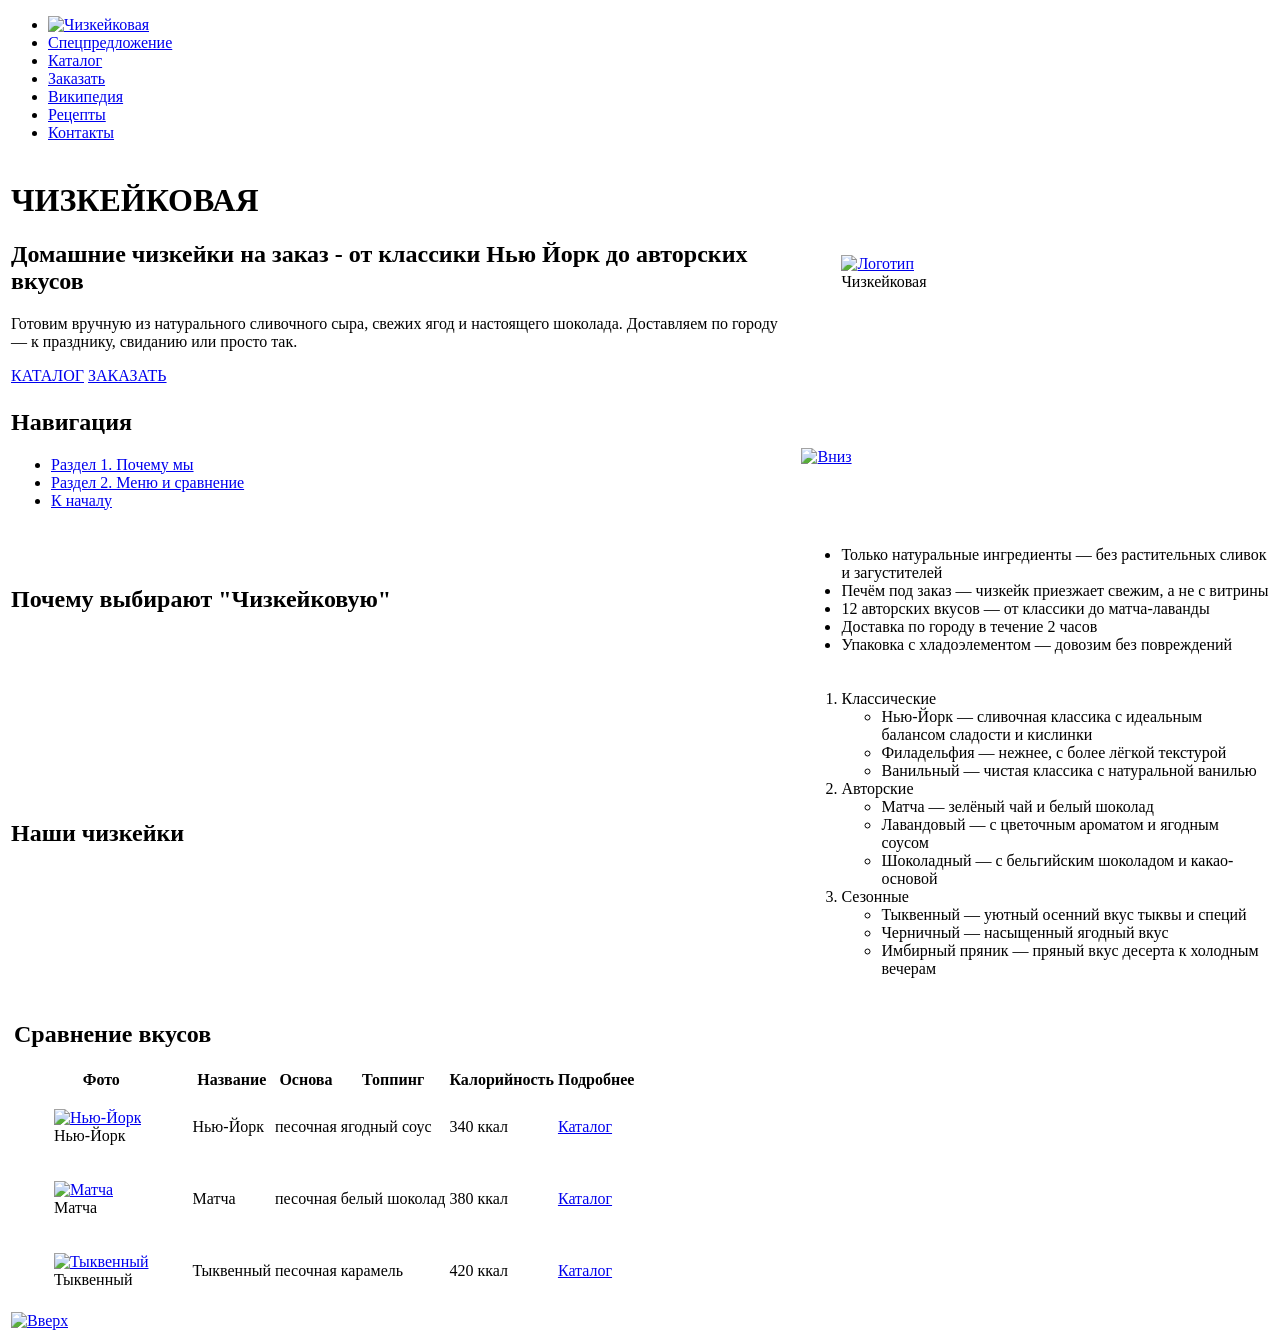
==== index.html @ 79d1d7dd "Add files via upload" ====
<!DOCTYPE html>
<html lang="ru">
<head>
    <meta charset="UTF-8">
    <meta name="viewport" content="width=device-width, initial-scale=1.0">
    <title>Чизкейковая</title>
    <link rel="stylesheet" href="./css/style.css" type="text/css">

</head>
<body>
    <nav>
        <ul class="menu">
            <li><a href="index.html" class="active">
                <img src="./img/logo_no_bg.png" alt="Чизкейковая" width="100">
            </a></li>
            <li><a href="order.html#promo">Спецпредложение</a></li>
            <li><a href="catalogue.html">Каталог</a></li>
            <li><a href="order.html">Заказать</a></li>
            <li><a href="https://ru.wikipedia.org/wiki/Чизкейк?ysclid=muirk3n9ou304835204" target="_blank">Википедия</a></li>
            <li><a href="recipes.html">Рецепты</a></li>
            <li><a href="contacts.html">Контакты</a></li>
        </ul>
    </nav>

    <table class="main_table"> 
        <!--main-->
        <tr> 
            <td class="title">
                <h1>ЧИЗКЕЙКОВАЯ</h1>
                <h2> Домашние чизкейки на заказ - от классики Нью Йорк до авторских вкусов</h2>
                <p> Готовим вручную из натурального сливочного сыра, свежих ягод и настоящего шоколада. Доставляем по городу — к празднику, свиданию или просто так.</p>
                <a href="catalogue.html#classic">КАТАЛОГ</a>
                <a href="order.html#order_form">ЗАКАЗАТЬ</a>
            </td>
            <td>
                <figure>
                    <a href="./img/logo_no_bg.png" target="_blank"><img src="./img/logo_no_bg.png" alt="Логотип" class="photo_600_400"></a>
                    <figcaption>Чизкейковая</figcaption>
                </figure>
            </td>
        </tr>

        <!--navigation-->
        
        <tr>
            <td>
            <nav>
                <h2>Навигация</h2>
                <ul>
                    <li><a href="#choice">Раздел 1. Почему мы</a></li>
                    <li><a href="#our_menu">Раздел 2. Меню и сравнение</a></li>
                    <li><a href="#down">К началу</a></li>
                </ul>
            </nav>
            </td>
            <td class="up_down">
                <a id="up"></a>
                <a href="index.html#down"><img src="./img/down.png" width="20" alt="Вниз"></a>
            </td>
        </tr>

        <!--choice-->
        
        <tr>
            <td> 
                <h2 id="choice">Почему выбирают "Чизкейковую"</h2>
            </td>
            <td> 
                <ul>
                    <li>Только натуральные ингредиенты — без растительных сливок и загустителей</li>
                    <li>Печём под заказ — чизкейк приезжает свежим, а не с витрины</li>
                    <li>12 авторских вкусов — от классики до матча-лаванды</li>
                    <li>Доставка по городу в течение 2 часов</li>
                    <li>Упаковка с хладоэлементом — довозим без повреждений</li>
                </ul>
            </td>
        </tr>

        <!--our_menu-->

        <tr>
            <td> 
                <h2 id="our_menu">Наши чизкейки</h2>
            </td>
            <td>
                <ol>
                    <li>Классические
                        <ul>
                            <li>Нью-Йорк — сливочная классика с идеальным балансом сладости и кислинки</li>
                            <li>Филадельфия — нежнее, с более лёгкой текстурой</li>
                            <li>Ванильный — чистая классика с натуральной ванилью</li>
                        </ul>
                    </li>
                    <li>Авторские
                        <ul>
                            <li>Матча — зелёный чай и белый шоколад</li>
                            <li>Лавандовый — с цветочным ароматом и ягодным соусом</li>
                            <li>Шоколадный — с бельгийским шоколадом и какао-основой</li>
                        </ul>
                    </li>
                    <li>Сезонные
                        <ul>
                            <li>Тыквенный — уютный осенний вкус тыквы и специй</li>
                            <li>Черничный — насыщенный ягодный вкус</li>
                            <li>Имбирный пряник — пряный вкус десерта к холодным вечерам</li>
                        </ul>
                    </li>
                </ol>
            </td>
        </tr>

        <!--comparison-->
        
        <tr>
            <td colspan="2"> 
                <table class="table">
                    <tr>
                        <td colspan="6"> 
                        <h2>Сравнение вкусов</h2>
                        </td> 
                    </tr>
                    <tr>
                        <th class="photo">Фото</th>
                        <th>Название</th>
                        <th>Основа</th>
                        <th>Топпинг</th>
                        <th>Калорийность</th>
                        <th>Подробнее</th>
                    </tr>
                    <tr>
                        <td>
                            <figure>
                            <a href="./img/new_york_600_400_no-bg.png" target="_blank"><img width="80" src="./img/new_york_600_400_no-bg.png" alt="Нью-Йорк"></a>
                            <figcaption>Нью-Йорк</figcaption>
                            </figure>
                        </td>
                        <td>
                            <p>Нью-Йорк</p>  
                        </td>
                        <td>
                            <p>песочная</p>
                        </td>
                        <td>
                            <p>ягодный соус</p> 
                        </td>
                        <td>
                            <p>340 ккал</p>
                        </td>
                        <td>
                            <p><a href="catalogue.html#classic">Каталог</a></p> 
                        </td>
                    </tr>

                    <tr>
                        <td>
                            <figure>
                            <a href="./img/pumpkin_600_400_no-bg.png" target="_blank"><img width="80" src="./img/matcha_600_400_no-bg.png" alt="Матча"></a>
                            <figcaption>Матча</figcaption> 
                            </figure>
                        </td>
                        <td>
                            <p>Матча</p>  
                        </td>
                        <td>
                            <p>песочная</p>
                        </td>
                        <td>
                            <p>белый шоколад</p> 
                        </td>
                        <td>
                            <p>380 ккал</p>
                        </td>
                        <td>
                            <p><a href="catalogue.html#author">Каталог</a></p> 
                        </td>
                    </tr>

                    <tr>
                        <td>        
                            <figure>
                            <a href="./img/pumpkin_600_400_no-bg.png" target="_blank"><img width="80" src="./img/pumpkin_600_400_no-bg.png" alt="Тыквенный"></a>
                            <figcaption>Тыквенный</figcaption>
                            </figure> 
                        </td>
                        <td>
                            <p>Тыквенный</p>  
                        </td>
                        <td>
                            <p>песочная</p>
                        </td>
                        <td>
                            <p>карамель</p> 
                        </td>
                        <td>
                            <p>420 ккал</p>
                        </td>
                        <td>
                            <p><a href="catalogue.html#season">Каталог</a></p> 
                        </td>
                    </tr>
                </table>
            </td>
        </tr>    
        <!--нумерованный список-->  

        <tr>
            <td class="up_down" colspan="2">
                <a id="down"></a>
                <a href="index.html#up"><img src="./img/up.png" width="20" alt="Вверх"></a>
            </td>
        </tr>
    
    </table>

    

</body>
</html>
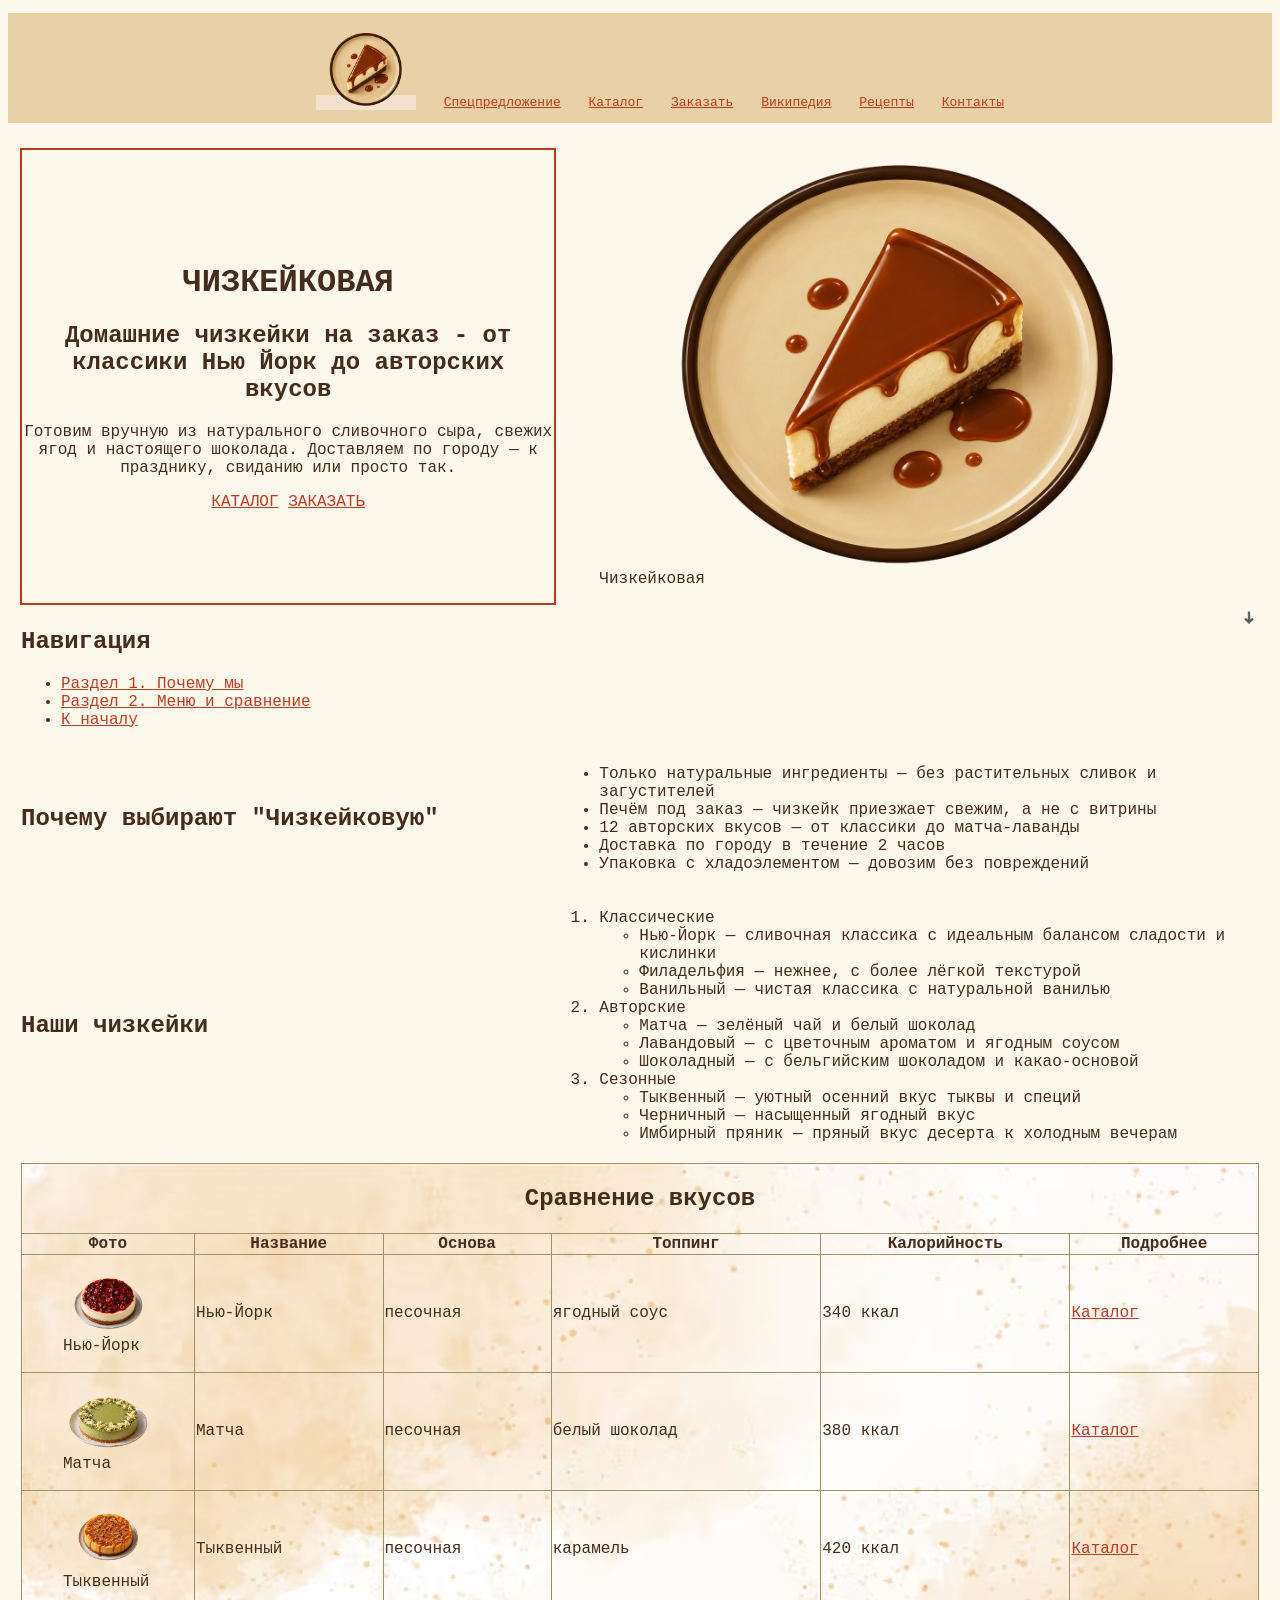
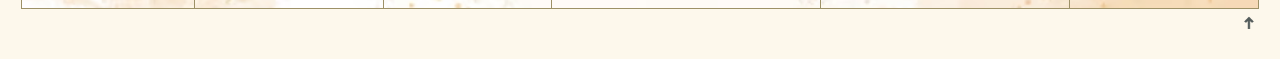
==== commit 28059717: "Update index.html" ====
--- a/index.html
+++ b/index.html
@@ -23,7 +23,7 @@
     </nav>
 
     <table class="main_table"> 
-        <!--main-->
+    <!--title-->
         <tr> 
             <td class="title">
                 <h1>ЧИЗКЕЙКОВАЯ</h1>
@@ -40,7 +40,7 @@
             </td>
         </tr>
 
-        <!--navigation-->
+    <!--navigation-->
         
         <tr>
             <td>
@@ -59,7 +59,7 @@
             </td>
         </tr>
 
-        <!--choice-->
+    <!--choice-->
         
         <tr>
             <td> 
@@ -76,7 +76,7 @@
             </td>
         </tr>
 
-        <!--our_menu-->
+    <!--our_menu-->
 
         <tr>
             <td> 
@@ -109,7 +109,7 @@
             </td>
         </tr>
 
-        <!--comparison-->
+    <!--comparison-->
         
         <tr>
             <td colspan="2"> 
@@ -120,7 +120,7 @@
                         </td> 
                     </tr>
                     <tr>
-                        <th class="photo">Фото</th>
+                        <th>Фото</th>
                         <th>Название</th>
                         <th>Основа</th>
                         <th>Топпинг</th>
@@ -130,7 +130,7 @@
                     <tr>
                         <td>
                             <figure>
-                            <a href="./img/new_york_600_400_no-bg.png" target="_blank"><img width="80" src="./img/new_york_600_400_no-bg.png" alt="Нью-Йорк"></a>
+                            <a href="./img/new_york_600_400_no-bg.png" target="_blank"><img src="./img/new_york_600_400_no-bg.png" alt="Нью-Йорк"></a>
                             <figcaption>Нью-Йорк</figcaption>
                             </figure>
                         </td>
@@ -154,7 +154,7 @@
                     <tr>
                         <td>
                             <figure>
-                            <a href="./img/pumpkin_600_400_no-bg.png" target="_blank"><img width="80" src="./img/matcha_600_400_no-bg.png" alt="Матча"></a>
+                            <a href="./img/pumpkin_600_400_no-bg.png" target="_blank"><img src="./img/matcha_600_400_no-bg.png" alt="Матча"></a>
                             <figcaption>Матча</figcaption> 
                             </figure>
                         </td>
@@ -178,7 +178,7 @@
                     <tr>
                         <td>        
                             <figure>
-                            <a href="./img/pumpkin_600_400_no-bg.png" target="_blank"><img width="80" src="./img/pumpkin_600_400_no-bg.png" alt="Тыквенный"></a>
+                            <a href="./img/pumpkin_600_400_no-bg.png" target="_blank"><img src="./img/pumpkin_600_400_no-bg.png" alt="Тыквенный"></a>
                             <figcaption>Тыквенный</figcaption>
                             </figure> 
                         </td>
@@ -201,7 +201,6 @@
                 </table>
             </td>
         </tr>    
-        <!--нумерованный список-->  
 
         <tr>
             <td class="up_down" colspan="2">
@@ -209,10 +208,6 @@
                 <a href="index.html#up"><img src="./img/up.png" width="20" alt="Вверх"></a>
             </td>
         </tr>
-    
     </table>
-
-    
-
 </body>
-</html>+</html>
--- a/css/style.css
+++ b/css/style.css
@@ -0,0 +1,64 @@
+.menu {
+    list-style-type: none; /*убрать маркеры-точки*/
+    background-color: #E8D1A7;
+    text-align: center;
+    min-height: 90px;
+    font-family: monospace;
+    padding-top: 20px;
+}
+.menu li {
+    display: inline-block; /*пункты встают в строки*/
+    margin: 0 10px;
+}
+.menu a:hover {
+    background-color: #E5A657;
+}
+a.active {
+    background-color: #F5E2CE;
+    color: #442D1C;
+}
+a {
+    color: #C03A22;
+}
+body {
+    font-family: 'Courier New', Courier, monospace;
+    color: #442d1c;
+    background-color: #FDF8EC;
+}
+.table {
+    background-image: url(../img/catalogue_table_bg.jpg);
+    background-size: 100%;
+    border-collapse: collapse;
+    border: 1px solid #9D9167;
+    width: 100%;
+}
+.table h2 {
+    text-align: center;
+}
+.table td, th {
+    border: 1px solid #9D9167;
+}
+.main_table {
+    width: 100%;
+    padding: 10px;
+}
+.title {
+    text-align: center;
+    border: 2px solid #C03A22;
+}
+.table th:first-child,
+.table td:first-child {
+    width: 90px;
+}
+.table img {
+    width: 90px;
+}
+.up_down {
+    min-width: 400px;
+    text-align: right;
+    vertical-align: top;
+}
+.photo_600_400 {
+    width: 600px !important;
+    height: 400px !important;
+}
